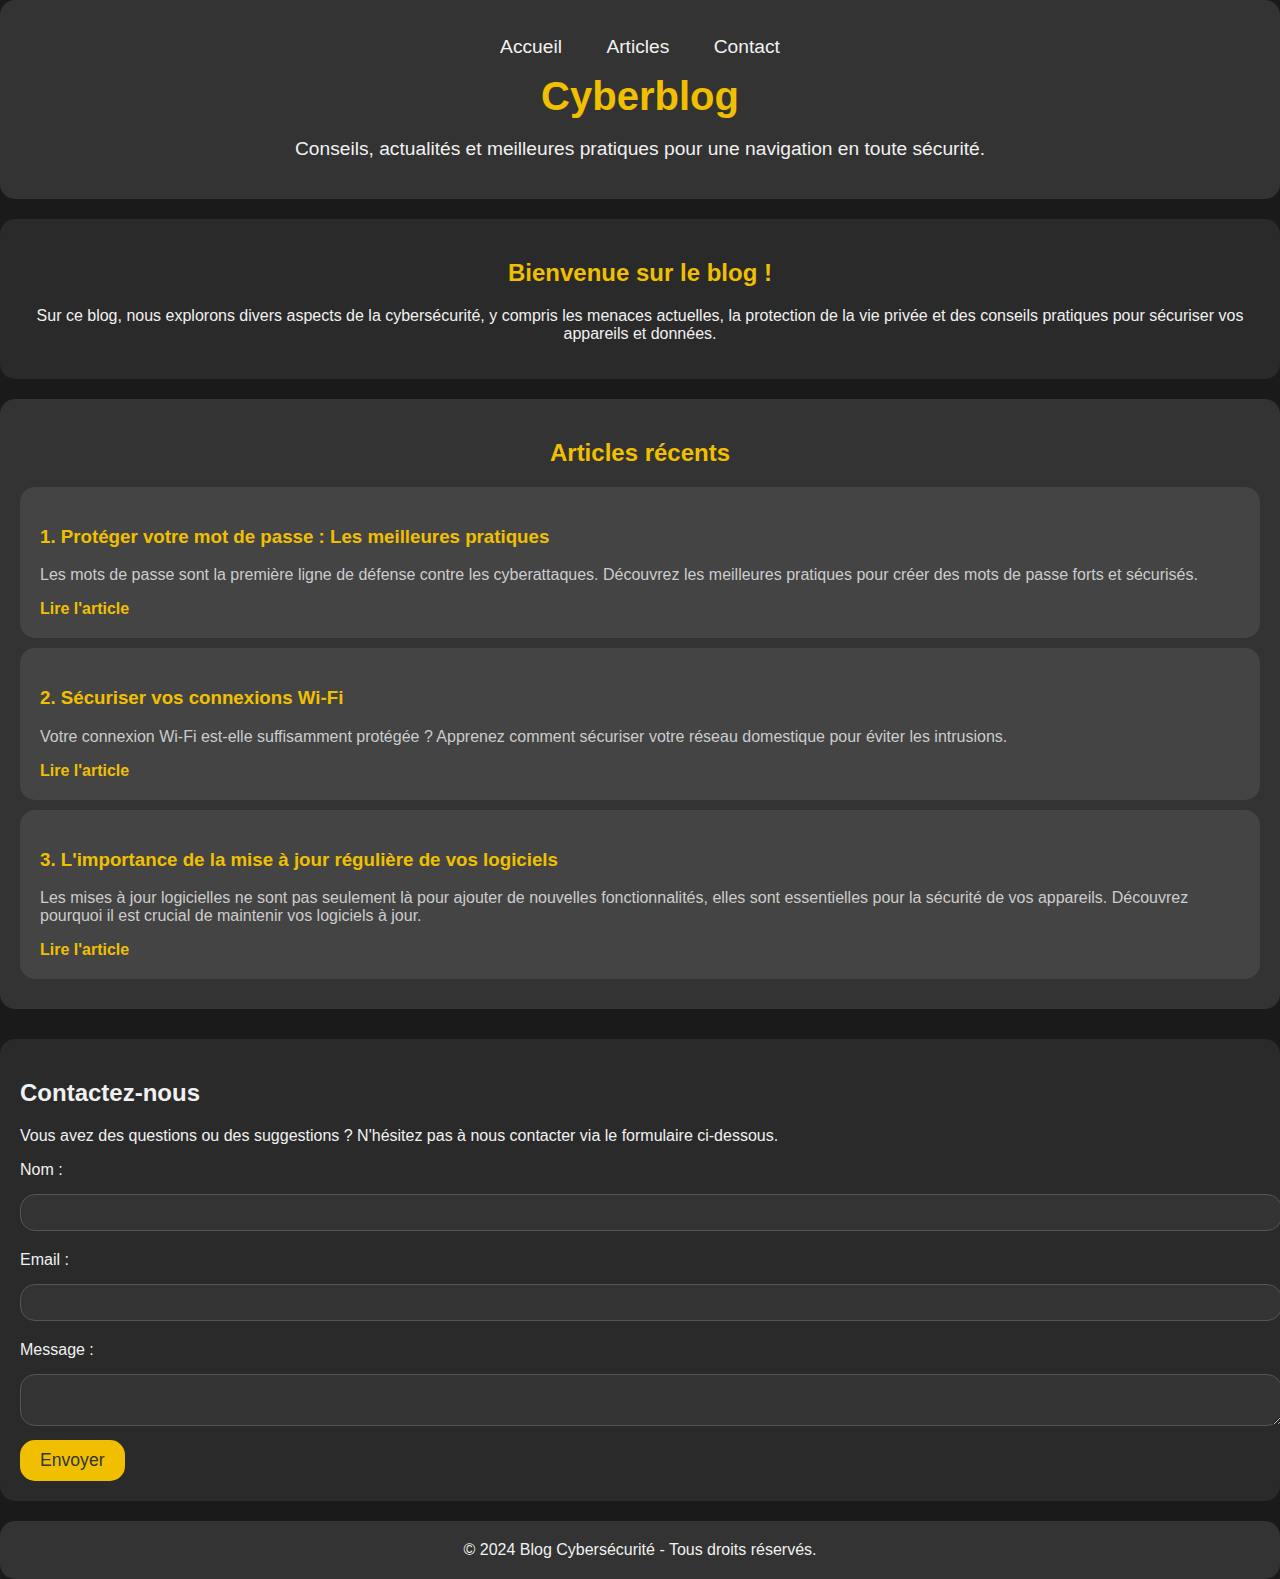
==== index.html @ 33910ea3 "mise a jour index.html article1/2/3 sur la branche main" ====
<!DOCTYPE html>
<html lang="fr">
<head>
    <meta charset="UTF-8">
    <meta name="viewport" content="width=device-width, initial-scale=1.0">
    <title>Cyberblog</title>
    <link rel="stylesheet" href="style.css">
    <link rel="icon" href="https://github.com/cscpoo/me/blob/main/logo.png?raw=true" type="image/png">

</head>
<body>
    <header>
        <nav>
            <ul>
                <li><a href="#accueil">Accueil</a></li>
                <li><a href="#articles">Articles</a></li>
                <li><a href="#contact">Contact</a></li>
            </ul>
        </nav>
        <h1>Cyberblog</h1>
        <p>Conseils, actualités et meilleures pratiques pour une navigation en toute sécurité.</p>
    </header>

    <section id="accueil">
        <h2>Bienvenue sur le blog !</h2>
        <p>Sur ce blog, nous explorons divers aspects de la cybersécurité, y compris les menaces actuelles, la protection de la vie privée et des conseils pratiques pour sécuriser vos appareils et données.</p>
    </section>

    <section id="articles">
        <h2>Articles récents</h2>
        <article>
            <h3>1. Protéger votre mot de passe : Les meilleures pratiques</h3>
            <p>Les mots de passe sont la première ligne de défense contre les cyberattaques. Découvrez les meilleures pratiques pour créer des mots de passe forts et sécurisés.</p>
            <a href="/article1.html">Lire l'article</a>
        </article>
        <article>
            <h3>2. Sécuriser vos connexions Wi-Fi</h3>
            <p>Votre connexion Wi-Fi est-elle suffisamment protégée ? Apprenez comment sécuriser votre réseau domestique pour éviter les intrusions.</p>
            <a href="article2.html">Lire l'article</a>
        </article>
        <article>
            <h3>3. L'importance de la mise à jour régulière de vos logiciels</h3>
            <p>Les mises à jour logicielles ne sont pas seulement là pour ajouter de nouvelles fonctionnalités, elles sont essentielles pour la sécurité de vos appareils. Découvrez pourquoi il est crucial de maintenir vos logiciels à jour.</p>
            <a href="article2.html">Lire l'article</a>
        </article>
    </section>

    <section id="contact">
        <h2>Contactez-nous</h2>
        <p>Vous avez des questions ou des suggestions ? N'hésitez pas à nous contacter via le formulaire ci-dessous.</p>
        <form action="https://formspree.io/f/mbljblyg" method="POST">
            <label for="name">Nom :</label>
            <input type="text" id="name" name="name" required>
            <label for="email">Email :</label>
            <input type="email" id="email" name="email" required>
            <label for="message">Message :</label>
            <textarea id="message" name="message" required></textarea>
            <button type="submit">Envoyer</button>
        </form>
    </section>

    <footer>
        <p>&copy; 2024 Blog Cybersécurité - Tous droits réservés.</p>
    </footer>

    <script src="script.js"></script>
</body>
</html>
---- style.css ----
/* Style général */
body {
    font-family: Arial, sans-serif;
    background-color: #1a1a1a; /* Fond noir */
    color: #f1f1f1; /* Texte gris clair */
    margin: 0;
    padding: 0;
}

/* Header */
header {
    background-color: #333; /* Gris foncé */
    padding: 20px;
    text-align: center;
    color: #f1f1f1;
    border-radius: 15px; /* Bords arrondis pour l'en-tête */
}

header h1 {
    font-size: 2.5em;
    margin: 0;
    color: #f0c000; /* Jaune */
}

header p {
    font-size: 1.2em;
}

/* Navigation */
nav ul {
    list-style: none;
    padding: 0;
    text-align: center;
}

nav ul li {
    display: inline;
    margin: 0 20px;
}

nav ul li a {
    text-decoration: none;
    color: #f1f1f1;
    font-size: 1.2em;
    transition: color 0.3s;
}

nav ul li a:hover {
    color: #f0c000; /* Jaune au survol */
}

/* Sections */
section {
    padding: 40px 20px;
    margin: 20px 0;
    border-radius: 15px; /* Bords arrondis pour toutes les sections */
}

/* Section Accueil */
#accueil {
    background-color: #2a2a2a; /* Gris très foncé */
    border-radius: 15px;
    padding: 20px;
    text-align: center;
}

#accueil h2 {
    color: #f0c000;
}

/* Section Articles */
#articles {
    background-color: #333;
    padding: 20px;
    border-radius: 15px;
}

#articles h2 {
    color: #f0c000;
    text-align: center;
}

article {
    background-color: #444; /* Gris foncé pour les articles */
    margin: 10px 0;
    padding: 20px;
    border-radius: 15px; /* Bords arrondis pour les articles */
}

article h3 {
    color: #f0c000;
}

article p {
    color: #ccc;
}

article a {
    color: #f0c000;
    text-decoration: none;
    font-weight: bold;
}

article a:hover {
    text-decoration: underline;
}

/* Formulaire de Contact */
#contact {
    background-color: #2a2a2a; /* Gris très foncé */
    border-radius: 15px;
    padding: 20px;
    margin-top: 30px;
}

form label {
    display: block;
    margin: 10px 0 5px;
    color: #f1f1f1;
}

form input, form textarea {
    width: 100%;
    padding: 10px;
    margin: 10px 0;
    border: 1px solid #555;
    border-radius: 15px; /* Bords arrondis pour les champs de formulaire */
    background-color: #333;
    color: #f1f1f1;
}

form button {
    background-color: #f0c000; /* Jaune */
    color: #333;
    border: none;
    padding: 10px 20px;
    border-radius: 15px; /* Bords arrondis pour les boutons */
    cursor: pointer;
    font-size: 1.1em;
    transition: background-color 0.3s;
}

form button:hover {
    background-color: #d1a300; /* Jaune plus foncé au survol */
}

/* Footer */
footer {
    background-color: #333;
    color: #f1f1f1;
    padding: 20px;
    text-align: center;
    border-radius: 15px; /* Bords arrondis pour le footer */
}

footer p {
    margin: 0;
}
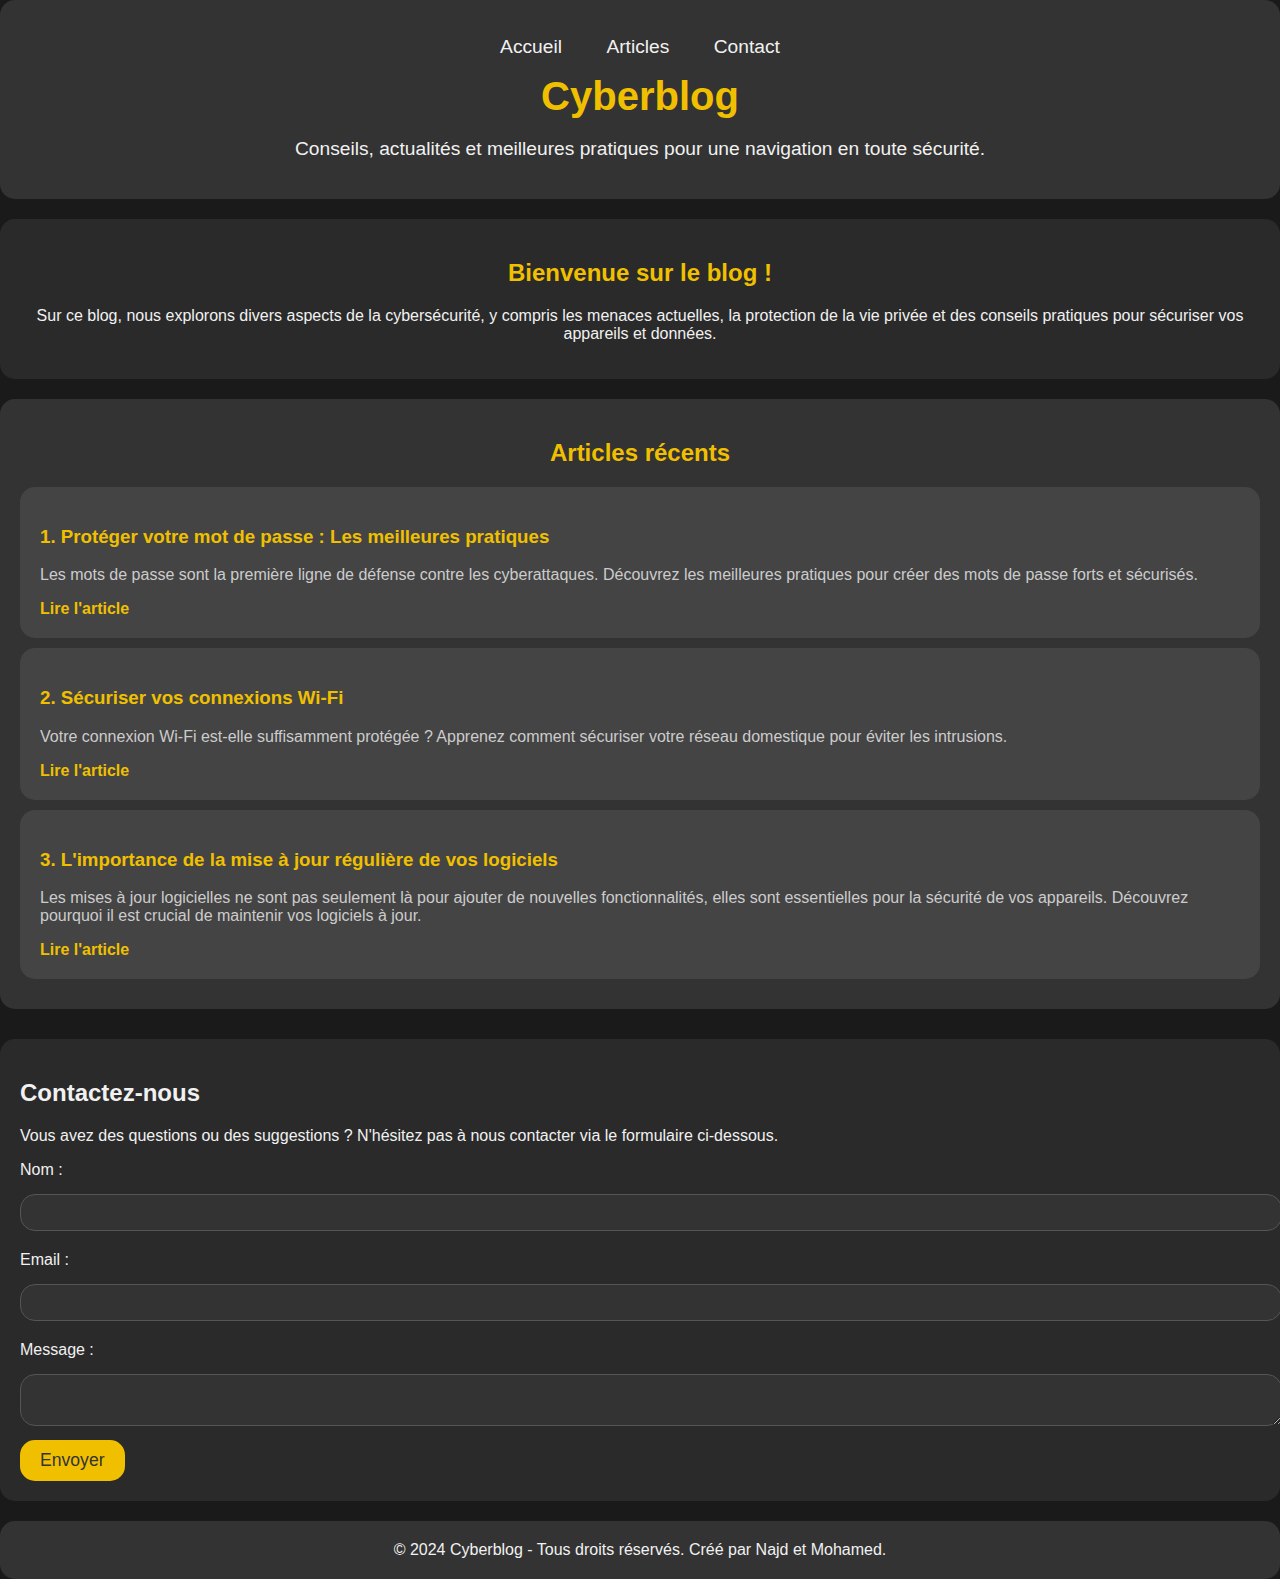
==== commit 00ac2ab6: "mise a jour index.html sur la branche main" ====
--- a/index.html
+++ b/index.html
@@ -60,7 +60,7 @@
     </section>
 
     <footer>
-        <p>&copy; 2024 Blog Cybersécurité - Tous droits réservés.</p>
+        <p>&copy; 2024 Cyberblog - Tous droits réservés. Créé par Najd et Mohamed.</p>
     </footer>
 
     <script src="script.js"></script>
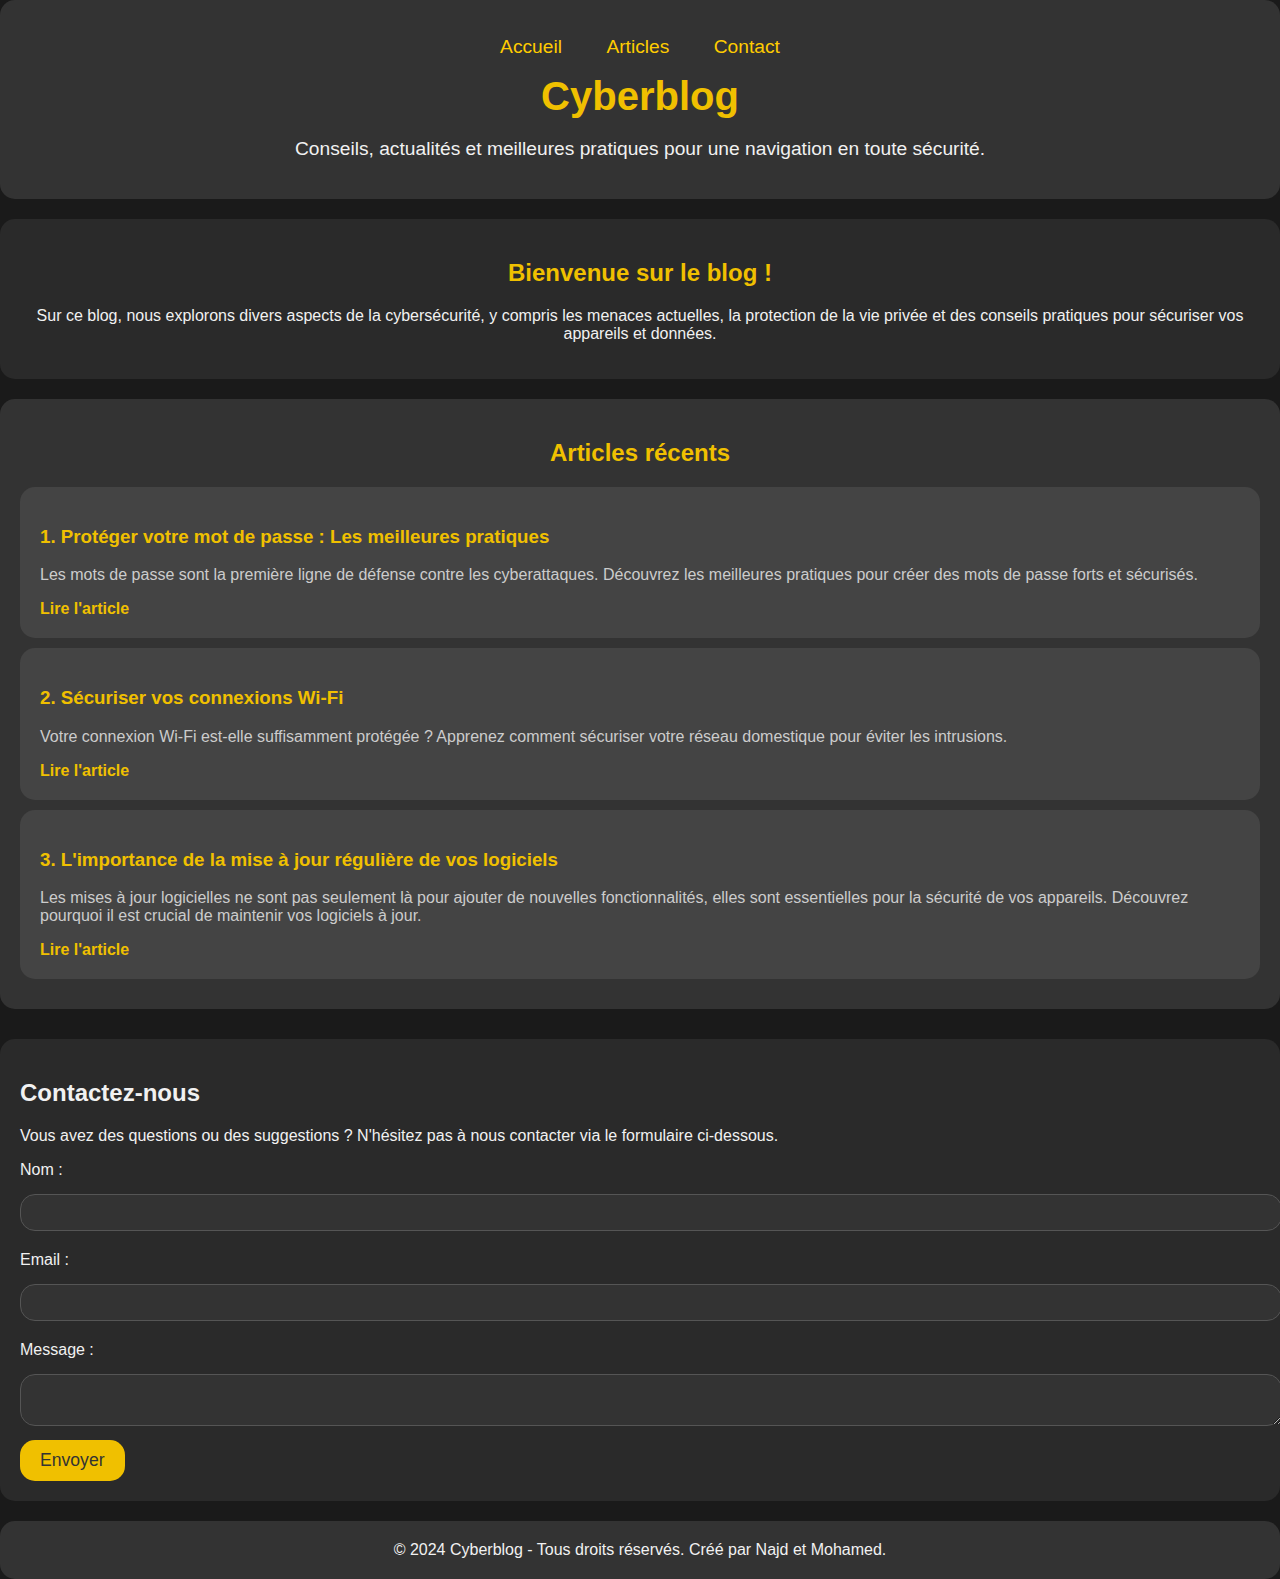
==== commit 8bda0bfe: "mise a jour index.html sur la branche main" ====
--- a/index.html
+++ b/index.html
@@ -31,17 +31,17 @@
         <article>
             <h3>1. Protéger votre mot de passe : Les meilleures pratiques</h3>
             <p>Les mots de passe sont la première ligne de défense contre les cyberattaques. Découvrez les meilleures pratiques pour créer des mots de passe forts et sécurisés.</p>
-            <a href="/article1.html">Lire l'article</a>
+            <a href="/article1.html" class="article1-btn">Lire l'article</a>
         </article>
         <article>
             <h3>2. Sécuriser vos connexions Wi-Fi</h3>
             <p>Votre connexion Wi-Fi est-elle suffisamment protégée ? Apprenez comment sécuriser votre réseau domestique pour éviter les intrusions.</p>
-            <a href="article2.html">Lire l'article</a>
+            <a href="article2.html" class="article2-btn">Lire l'article</a>
         </article>
         <article>
             <h3>3. L'importance de la mise à jour régulière de vos logiciels</h3>
             <p>Les mises à jour logicielles ne sont pas seulement là pour ajouter de nouvelles fonctionnalités, elles sont essentielles pour la sécurité de vos appareils. Découvrez pourquoi il est crucial de maintenir vos logiciels à jour.</p>
-            <a href="article2.html">Lire l'article</a>
+            <a href="article3.html"  class="article3-btn">Lire l'article</a>
         </article>
     </section>
 
--- a/style.css
+++ b/style.css
@@ -40,7 +40,7 @@
 
 nav ul li a {
     text-decoration: none;
-    color: #f1f1f1;
+    color: #ffcc00; /* Jaune au survol */
     font-size: 1.2em;
     transition: color 0.3s;
 }
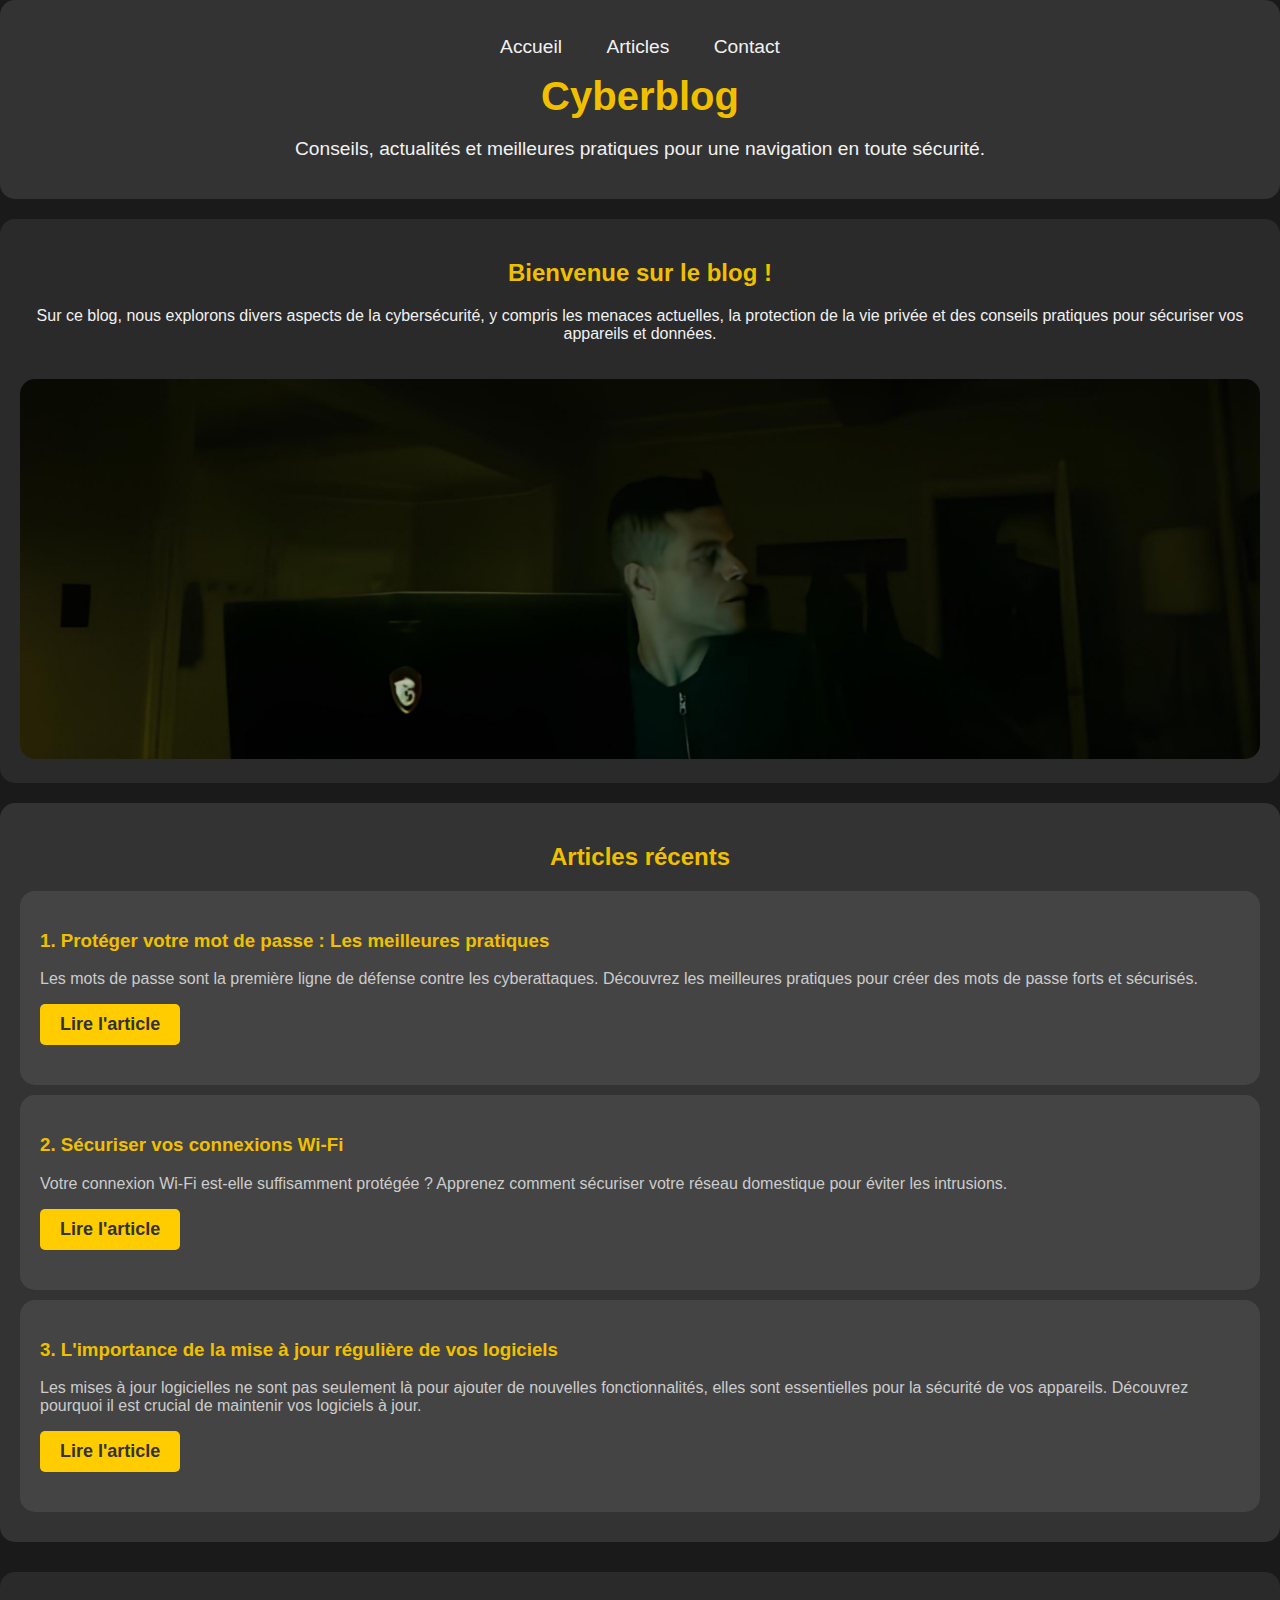
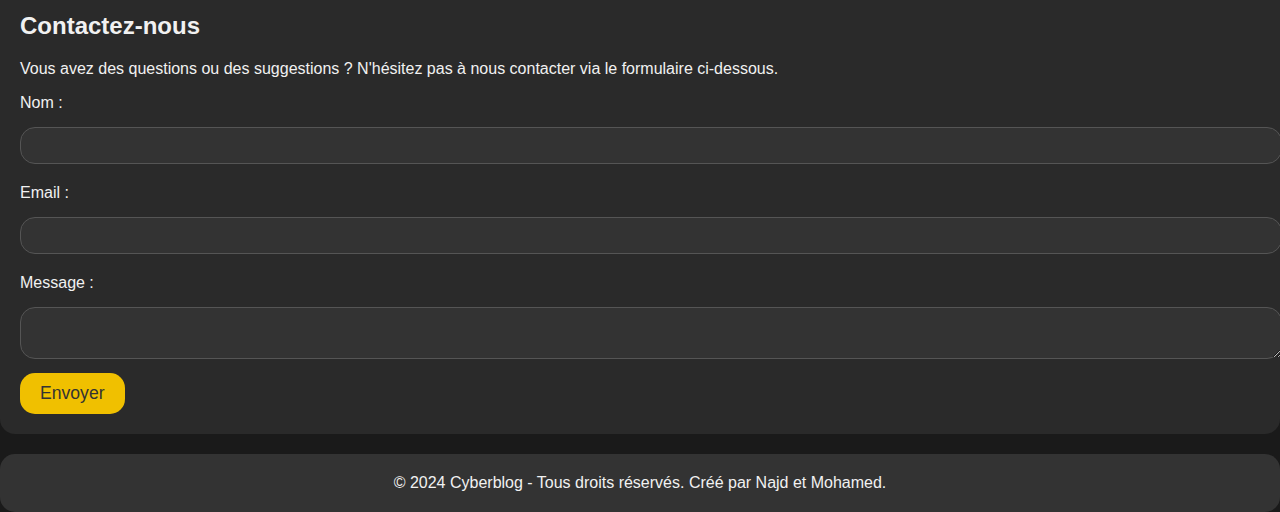
==== commit 91714338: "mise a jour style.css index.html et ajout de c.jpg sur la branche main" ====
--- a/index.html
+++ b/index.html
@@ -24,6 +24,7 @@
     <section id="accueil">
         <h2>Bienvenue sur le blog !</h2>
         <p>Sur ce blog, nous explorons divers aspects de la cybersécurité, y compris les menaces actuelles, la protection de la vie privée et des conseils pratiques pour sécuriser vos appareils et données.</p>
+	<img src="c.jpg" alt="Image de cybersécurité" class="full-width-img">
     </section>
 
     <section id="articles">
--- a/style.css
+++ b/style.css
@@ -40,7 +40,7 @@
 
 nav ul li a {
     text-decoration: none;
-    color: #ffcc00; /* Jaune au survol */
+    color: #f1f1f1; /* blanc */
     font-size: 1.2em;
     transition: color 0.3s;
 }
@@ -157,3 +157,62 @@
     margin: 0;
 }
 
+/* article1 Button Styles */
+.article1-btn {
+    display: inline-block;
+    background-color: #ffcc00;
+    color: #333;
+    padding: 10px 20px;
+    font-size: 18px;
+    text-decoration: none;
+    border-radius: 5px;
+    margin-bottom: 20px;
+}
+
+.article1-btn:hover {
+    background-color: #f5f5f5;
+    color: #333;
+}
+
+/* article1 Button Styles */
+.article2-btn {
+    display: inline-block;
+    background-color: #ffcc00;
+    color: #333;
+    padding: 10px 20px;
+    font-size: 18px;
+    text-decoration: none;
+    border-radius: 5px;
+    margin-bottom: 20px;
+}
+
+.article2-btn:hover {
+    background-color: #f5f5f5;
+    color: #333;
+}
+
+/* article1 Button Styles */
+.article3-btn {
+    display: inline-block;
+    background-color: #ffcc00;
+    color: #333;
+    padding: 10px 20px;
+    font-size: 18px;
+    text-decoration: none;
+    border-radius: 5px;
+    margin-bottom: 20px;
+}
+
+.article3-btn:hover {
+    background-color: #f5f5f5;
+    color: #333;
+}
+
+.full-width-img {
+    width: 100%; 
+    max-height: 380px;
+    height: auto;
+    object-fit: cover; 
+    border-radius: 15px; 
+    margin-top: 20px; 
+}
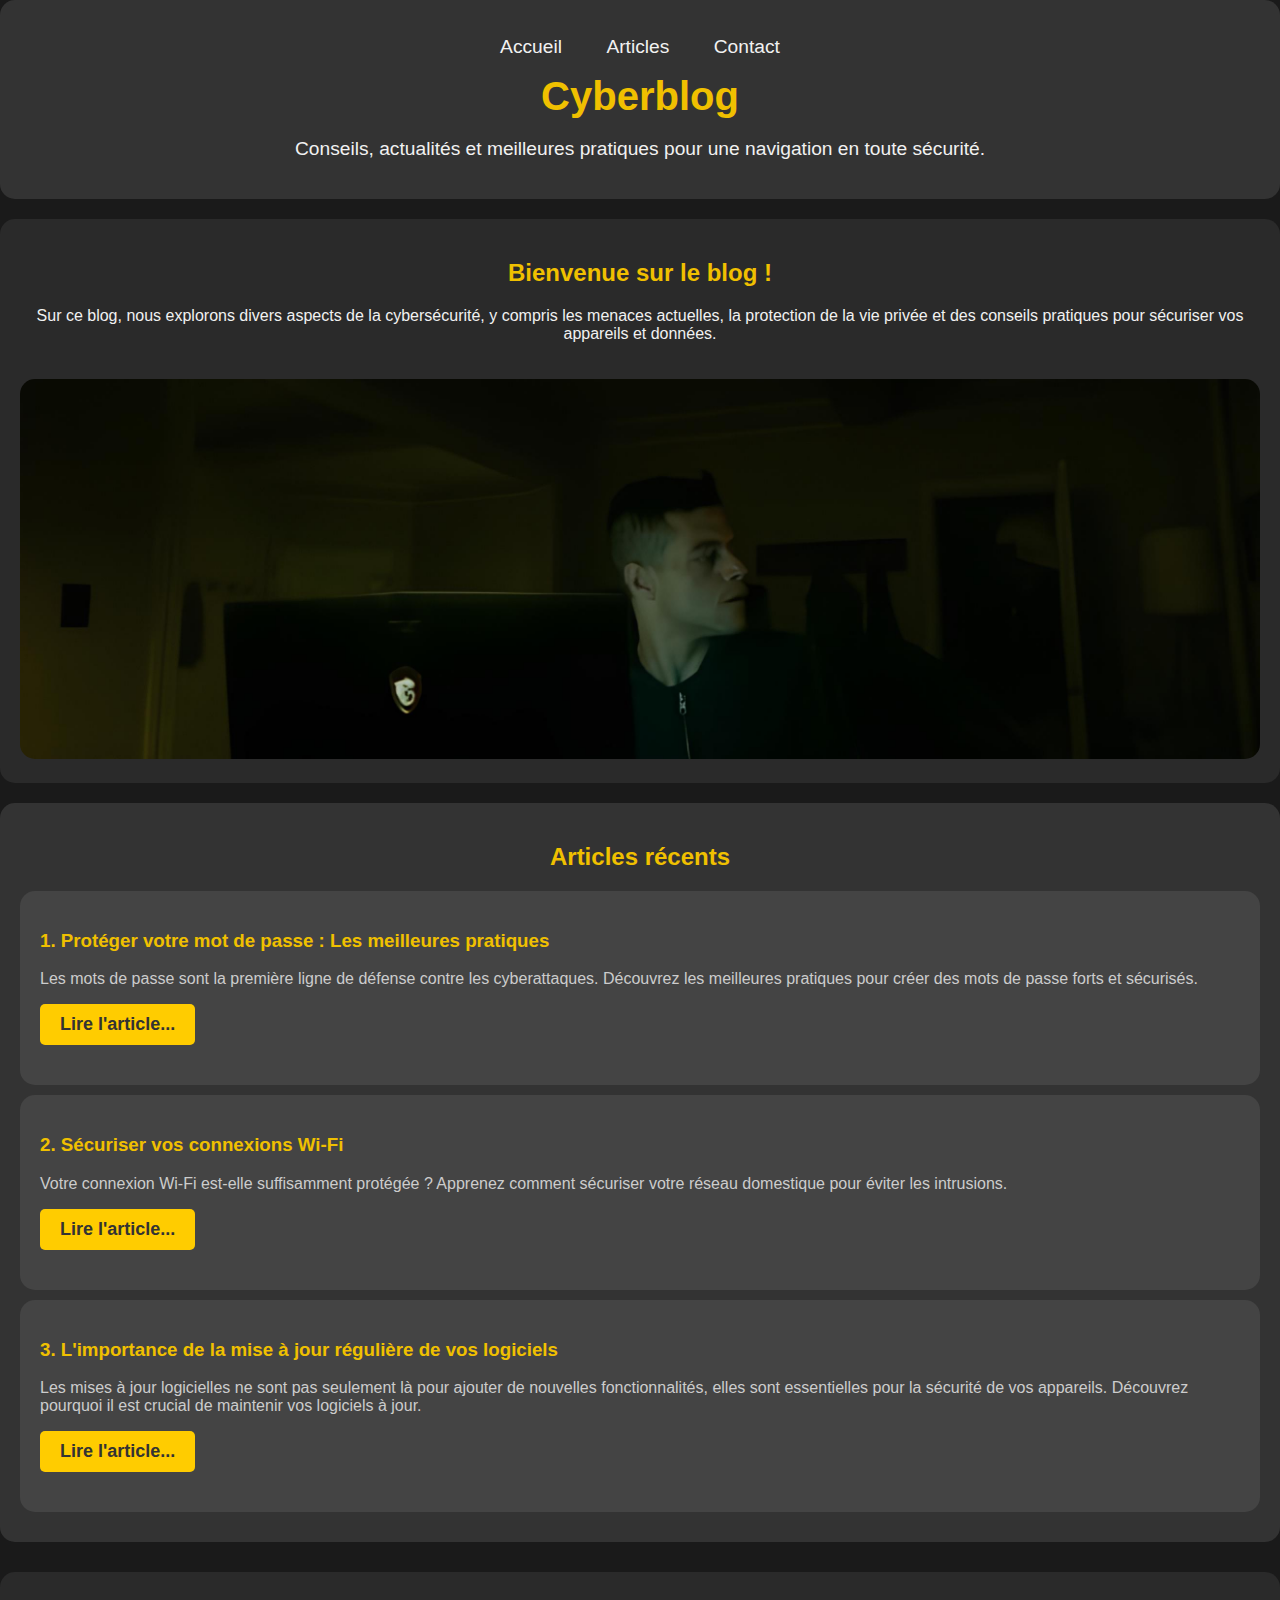
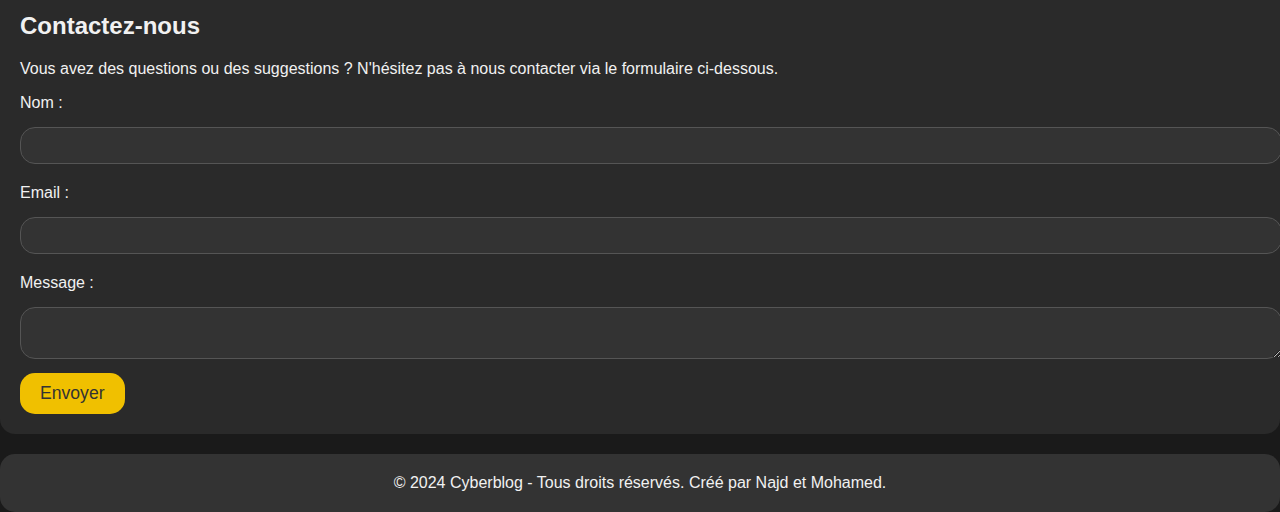
==== commit 148f68d5: "mise a jour index.html sur la branche main" ====
--- a/index.html
+++ b/index.html
@@ -32,17 +32,17 @@
         <article>
             <h3>1. Protéger votre mot de passe : Les meilleures pratiques</h3>
             <p>Les mots de passe sont la première ligne de défense contre les cyberattaques. Découvrez les meilleures pratiques pour créer des mots de passe forts et sécurisés.</p>
-            <a href="/article1.html" class="article1-btn">Lire l'article</a>
+            <a href="/article1.html" class="article1-btn">Lire l'article...</a>
         </article>
         <article>
             <h3>2. Sécuriser vos connexions Wi-Fi</h3>
             <p>Votre connexion Wi-Fi est-elle suffisamment protégée ? Apprenez comment sécuriser votre réseau domestique pour éviter les intrusions.</p>
-            <a href="article2.html" class="article2-btn">Lire l'article</a>
+            <a href="article2.html" class="article2-btn">Lire l'article...</a>
         </article>
         <article>
             <h3>3. L'importance de la mise à jour régulière de vos logiciels</h3>
             <p>Les mises à jour logicielles ne sont pas seulement là pour ajouter de nouvelles fonctionnalités, elles sont essentielles pour la sécurité de vos appareils. Découvrez pourquoi il est crucial de maintenir vos logiciels à jour.</p>
-            <a href="article3.html"  class="article3-btn">Lire l'article</a>
+            <a href="article3.html"  class="article3-btn">Lire l'article...</a>
         </article>
     </section>
 
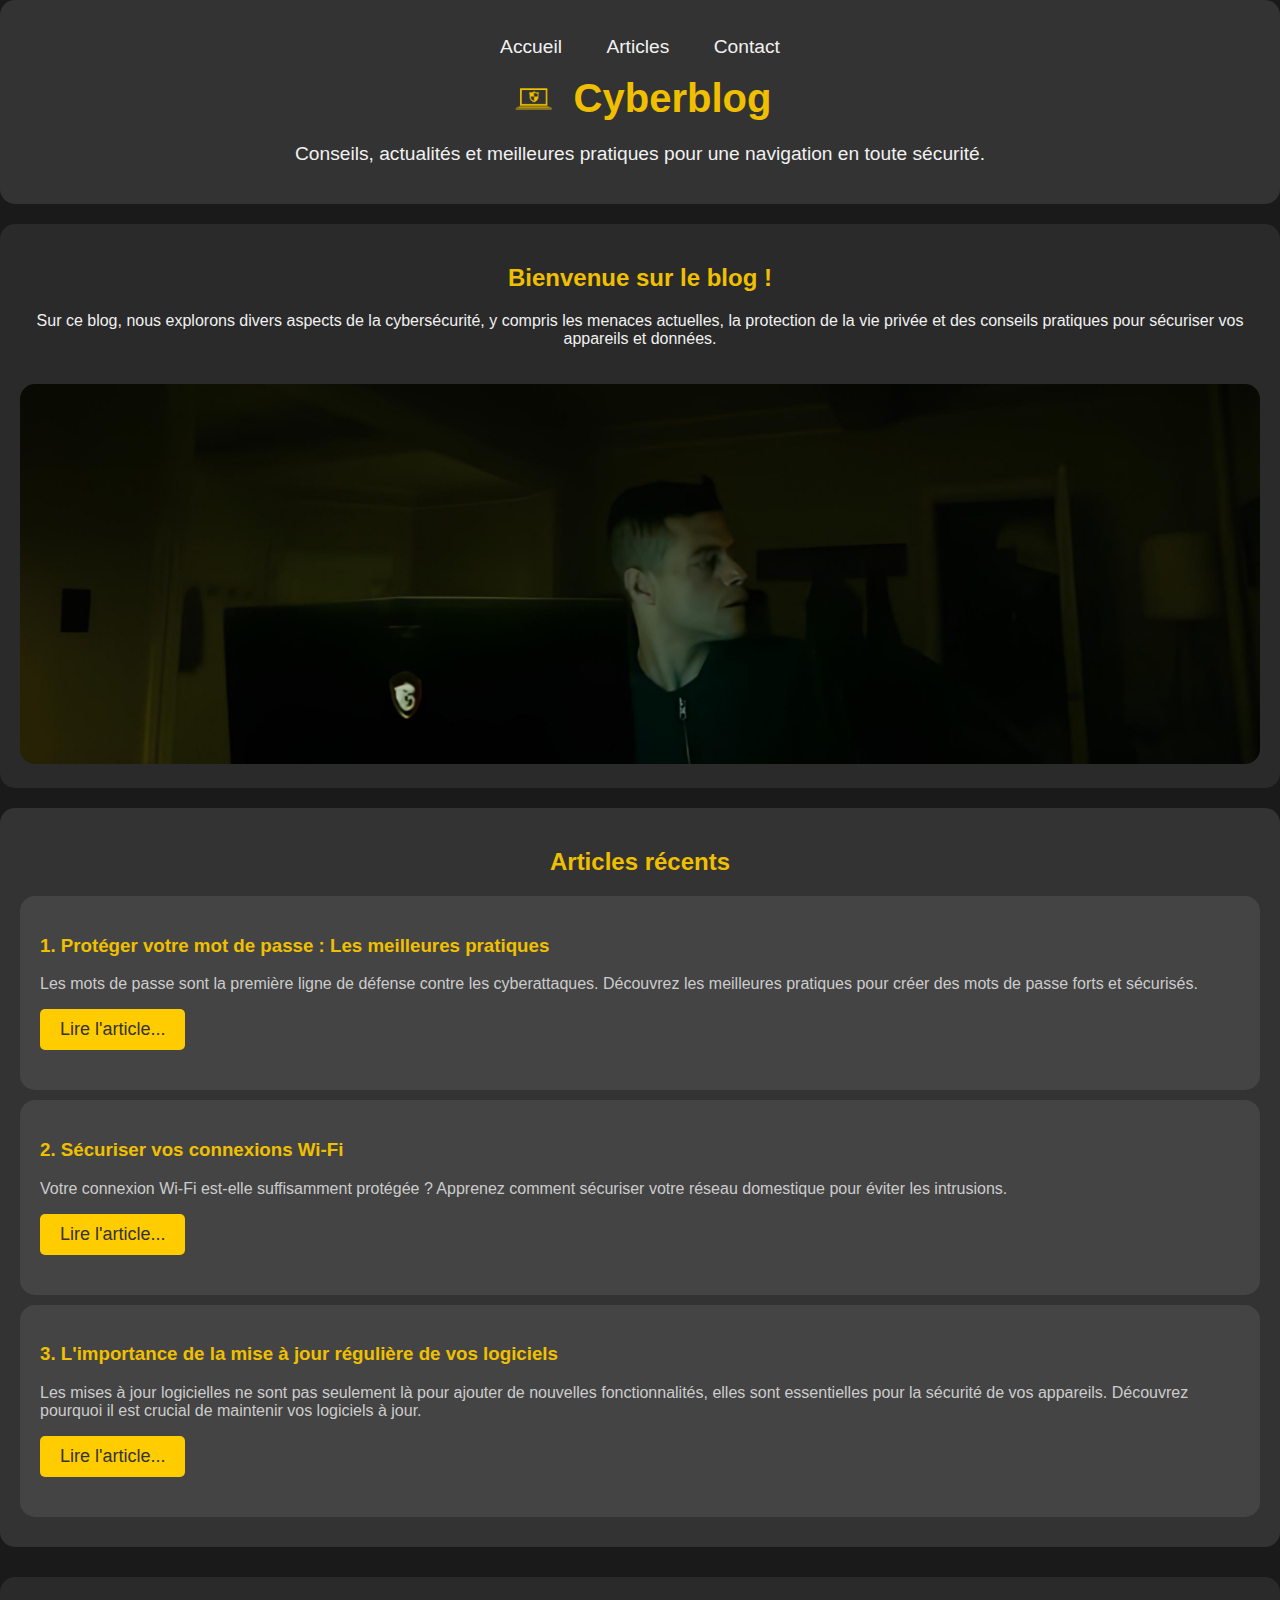
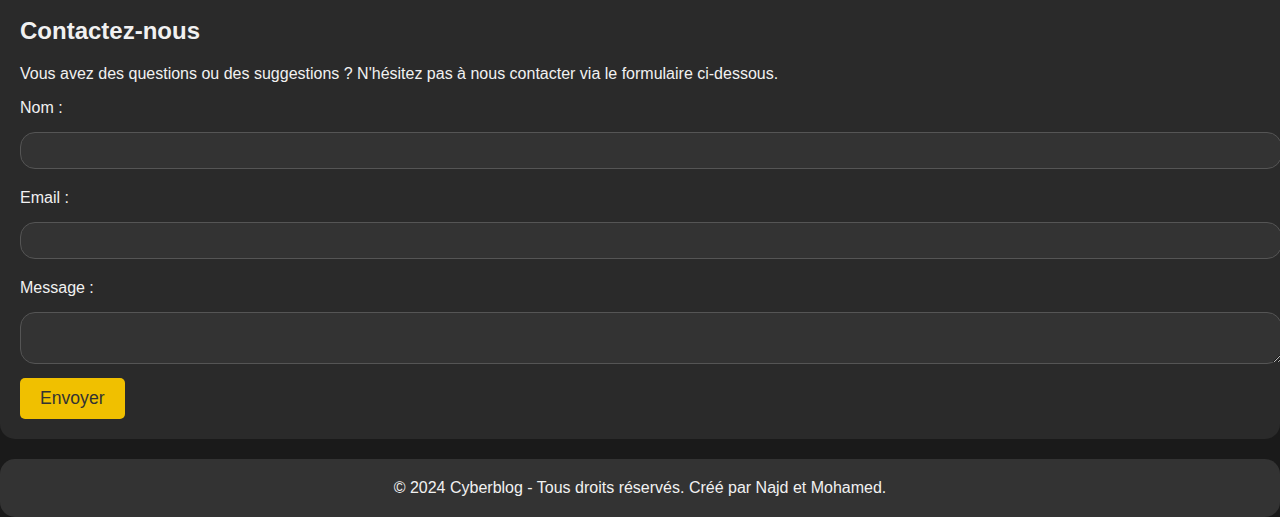
==== commit ec0298e5: "mise a jour style.css index.html sur la branche main" ====
--- a/index.html
+++ b/index.html
@@ -17,7 +17,10 @@
                 <li><a href="#contact">Contact</a></li>
             </ul>
         </nav>
-        <h1>Cyberblog</h1>
+	    <div class="header-container">
+        	<img src="logo.png" alt="Logo" class="logo">
+        	<h1>Cyberblog</h1>
+    	    </div>
         <p>Conseils, actualités et meilleures pratiques pour une navigation en toute sécurité.</p>
     </header>
 
--- a/style.css
+++ b/style.css
@@ -14,6 +14,11 @@
     text-align: center;
     color: #f1f1f1;
     border-radius: 15px; /* Bords arrondis pour l'en-tête */
+    background-color: #333; /* Fond de l'en-tête */
+    padding: 20px;
+    color: #f1f1f1;
+    border-radius: 15px;
+    text-align: center;
 }
 
 header h1 {
@@ -98,7 +103,7 @@
 article a {
     color: #f0c000;
     text-decoration: none;
-    font-weight: bold;
+    font-weight: block;
 }
 
 article a:hover {
@@ -134,7 +139,7 @@
     color: #333;
     border: none;
     padding: 10px 20px;
-    border-radius: 15px; /* Bords arrondis pour les boutons */
+    border-radius: 5px; /* Bords arrondis pour les boutons */
     cursor: pointer;
     font-size: 1.1em;
     transition: background-color 0.3s;
@@ -216,3 +221,17 @@
     border-radius: 15px; 
     margin-top: 20px; 
 }
+
+/* Container pour le logo et le titre */
+.header-container {
+    display: flex;
+    align-items: center; /* Aligne verticalement le logo et le titre */
+    justify-content: center; /* Aligne horizontalement, au centre */
+}
+
+.logo {
+    width: 50px; /* Taille du logo, ajuster à ta convenance */
+    height: auto; /* Garder les proportions de l'image */
+    margin-right: 15px; /* Espacement entre le logo et le titre */
+    border-radius: 100%; /* Pour des bords arrondis si tu le souhaites */
+}
